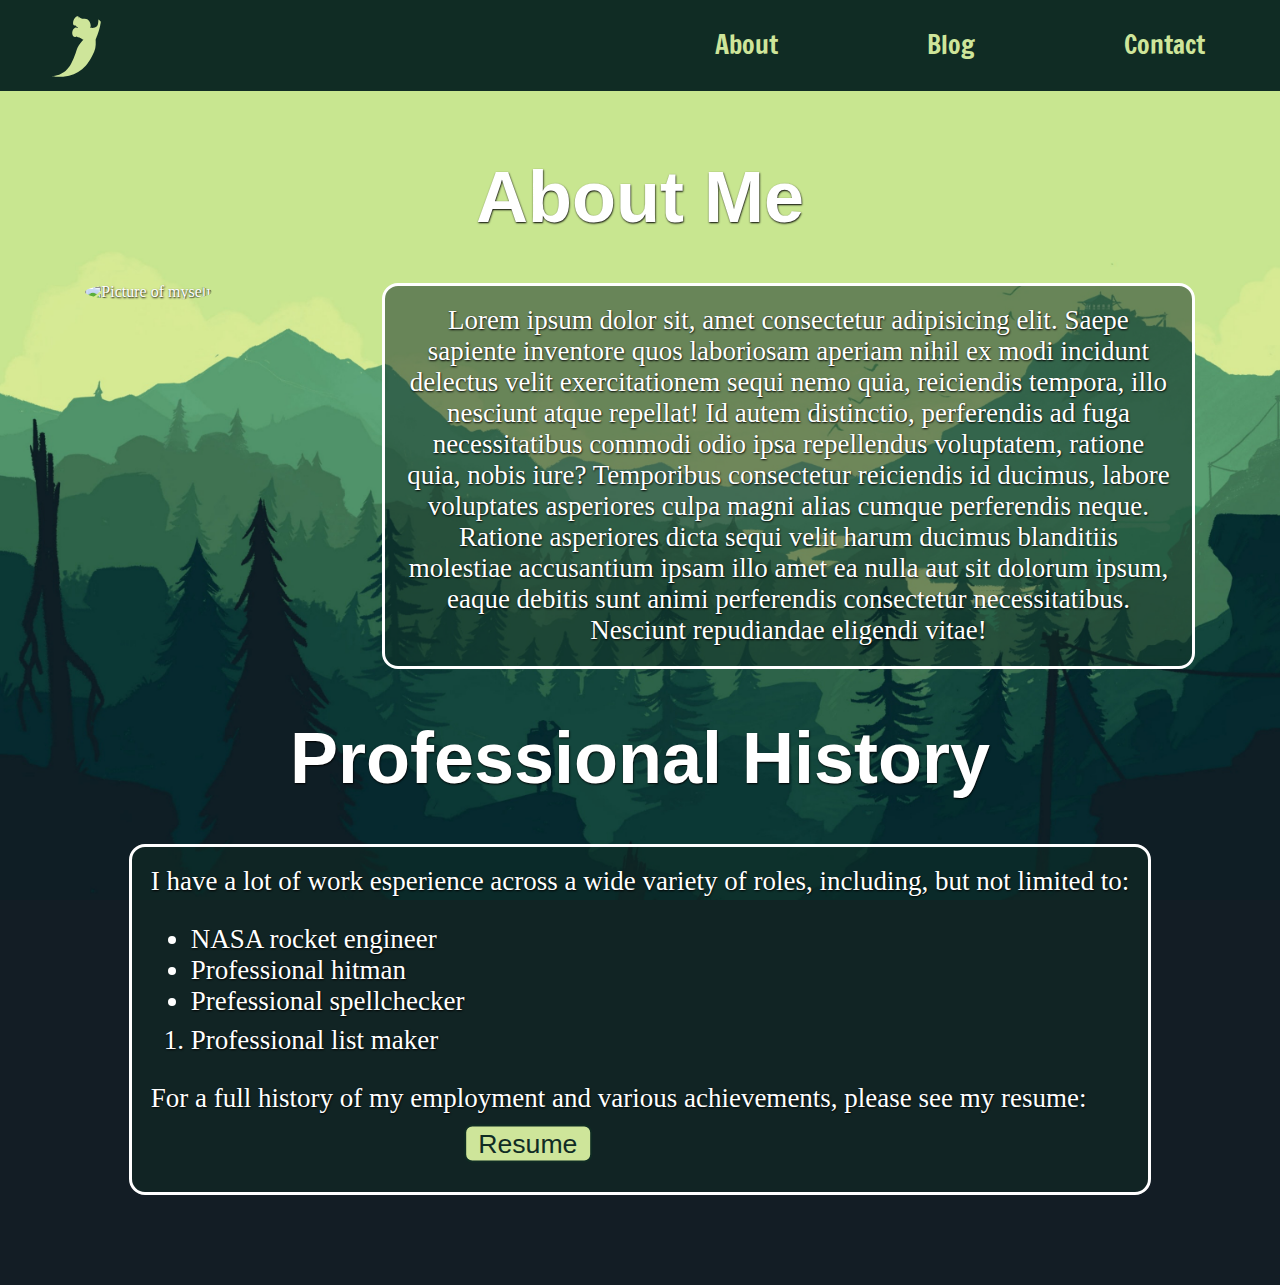
==== pages/about.html @ a551f92b "added about page, as well as a resume to link to in about page. updated readme" ====
<!DOCTYPE html>
<html lang="en">
<head>
    <meta charset="UTF-8">
    <meta http-equiv="X-UA-Compatible" content="IE=edge">
    <meta name="viewport" content="width=device-width, initial-scale=1.0">

    <link rel="preconnect" href="https://fonts.googleapis.com">
    <link rel="preconnect" href="https://fonts.gstatic.com" crossorigin>
    <link href="https://fonts.googleapis.com/css2?family=Francois+One&display=swap" rel="stylesheet">

    <link rel="stylesheet" href="../style/pages/about.css">
    <title>Jack Dixon</title>
</head>
<!-- Header -->
<header id="header" aria-label="Header">
    <!-- Logo SVG  -->
    <a href="../index.html" id="logo" aria-label="Home" tabindex="-1">
        <svg xmlns="http://www.w3.org/2000/svg"
        width="5.59722in" height="6.94444in"
        viewBox="0 0 403 500">
        <path id="Selection"
        d="M 196.00,80.00
        C 193.42,81.35 189.93,83.58 187.00,83.58
        178.19,83.56 175.18,73.06 175.01,66.00
        174.62,48.94 180.92,32.09 193.00,20.00
        198.37,14.63 203.84,9.40 212.00,10.11
        222.92,11.05 219.88,20.55 222.00,28.00
        222.00,28.00 223.00,15.00 223.00,15.00
        228.02,18.49 232.57,23.23 238.00,26.01
        248.42,31.32 256.87,29.87 268.00,30.00
        297.38,30.35 315.13,57.94 315.00,85.00
        314.96,92.89 312.88,98.75 310.00,106.00
        317.83,99.44 318.71,103.24 330.00,102.99
        335.28,102.87 342.96,101.14 348.00,99.48
        367.25,93.14 371.65,82.35 374.27,64.00
        375.93,52.35 376.00,47.59 376.00,36.00
        380.45,38.00 392.70,47.75 394.20,52.09
        395.62,55.18 394.45,60.70 394.20,64.00
        394.20,64.00 389.00,92.00 389.00,92.00
        383.81,116.27 375.63,139.80 366.95,163.00
        366.95,163.00 354.84,194.00 354.84,194.00
        353.50,198.58 354.99,205.65 354.84,211.00
        354.84,211.00 354.84,237.00 354.84,237.00
        354.58,272.85 335.11,312.87 317.00,343.00
        304.49,363.81 292.20,383.88 275.83,402.00
        239.13,442.64 196.03,469.12 143.00,482.37
        130.64,485.46 109.45,489.85 97.00,490.00
        97.00,490.00 36.00,490.00 36.00,490.00
        30.07,489.93 12.77,487.78 8.00,485.00
        13.47,483.45 14.86,484.32 20.00,483.83
        29.37,482.94 38.95,481.65 48.00,478.96
        69.42,472.61 98.13,458.16 115.00,443.70
        127.02,433.40 137.05,420.96 146.02,408.00
        146.02,408.00 157.69,390.00 157.69,390.00
        173.13,361.52 184.85,332.36 195.95,302.00
        205.25,276.54 206.02,266.00 221.58,241.00
        228.72,229.52 236.76,218.95 245.92,209.00
        250.88,203.60 252.22,200.64 259.00,197.00
        259.00,197.00 247.00,191.56 247.00,191.56
        247.00,191.56 226.00,179.44 226.00,179.44
        226.00,179.44 205.00,173.00 205.00,173.00
        205.00,173.00 210.00,164.00 210.00,164.00
        206.65,167.34 203.45,171.02 199.00,172.87
        183.63,179.26 173.50,169.56 169.90,155.00
        166.26,140.32 169.16,123.15 178.53,111.00
        188.46,98.12 199.41,93.63 213.00,104.00
        213.00,104.00 212.00,100.00 212.00,100.00
        212.00,100.00 215.00,99.00 215.00,99.00
        215.00,99.00 194.00,85.00 194.00,85.00
        194.00,85.00 196.00,80.00 196.00,80.00 Z
        M 214.00,104.00
        C 214.00,104.00 213.00,104.00 213.00,104.00
        213.00,104.00 214.00,105.00 214.00,105.00
        214.00,105.00 214.00,104.00 214.00,104.00 Z" />
    </svg>
    </a>
    <!-- This toggle is hidden. Controls the hamburger menu pop-in -->
    <input id="toggle" type="checkbox" name="hamburger-menu-toggle">
    
    <!-- Creates a clickable hamburger button -->
    <label for="toggle" class="hamburger">
        <div class="top-bun"></div>
        <div class="patty1">
            <div class="patty2"></div>
        </div>
        <div class="bottom-bun"></div>
    </label>

    <!-- In desktop mode, these are header links. In phone mode, this is a hamburger menu pop-in -->
    <div class="nav-menu" aria-label="Navigation Menu">
        <nav>
            <a href="./about.html">About</a>
            <a href="./blog.html">Blog</a>
            <a href="./contact.html">Contact</a>
        </nav>
    </div>
</header>

    <main>
        <h1 class="title">About Me</h1>
        <article>
            <aside class="picture">
                <img src="../images/mugshot.png" alt="Picture of myself">
            </aside>
            <section class="text">
                Lorem ipsum dolor sit, amet consectetur adipisicing elit. Saepe sapiente inventore quos laboriosam aperiam nihil ex modi incidunt delectus velit exercitationem sequi nemo quia, reiciendis tempora, illo nesciunt atque repellat!
                Id autem distinctio, perferendis ad fuga necessitatibus commodi odio ipsa repellendus voluptatem, ratione quia, nobis iure? Temporibus consectetur reiciendis id ducimus, labore voluptates asperiores culpa magni alias cumque perferendis neque.
                Ratione asperiores dicta sequi velit harum ducimus blanditiis molestiae accusantium ipsam illo amet ea nulla aut sit dolorum ipsum, eaque debitis sunt animi perferendis consectetur necessitatibus. Nesciunt repudiandae eligendi vitae!
            </section>
        </article>
        
        <h1 class="title">Professional History</h1>
        <article>
            <section class="text" id="no-picture">
                I have a lot of work esperience across a wide variety of roles, including, but not limited to:
                <ul>
                    <li>NASA rocket engineer</li>
                    <li>Professional hitman</li>
                    <li>Prefessional spellchecker</li>
                </ul>
                    <ol>
                        <li>Professional list maker</li>
                    </ol>
                For a full history of my employment and various achievements, please see my resume:
                <br>
                <a href="../resume.pdf" target="_blank">
                    <button id="resume" alt="Resume">Resume</button>
                </a>
            </section>
        </article>
    </main>
</body>
</html>
---- style/pages/about.css ----
header {
  font-size: 1.6em;
  padding: 1%;
  top: 0;
  text-align: left;
  position: fixed;
  width: 100vw;
  background-color: #102c24;
  color: #cee59a;
  text-decoration: none;
  display: flex;
  justify-content: space-between;
  min-height: 40px;
  z-index: 1;
}
header #logo {
  min-height: 30px;
  min-width: 30px;
  height: 7vh;
  width: 7vh;
  margin-left: 3vw;
  margin-top: 0.2%;
}
header #logo svg {
  height: inherit;
  min-height: 40px;
  width: auto;
  fill: #cee59a;
}
header #logo svg:hover {
  fill: #e2c7f7;
}
header nav {
  width: 50vw;
  display: flex;
  flex-wrap: wrap;
  justify-content: space-around;
}
header a {
  text-decoration: none;
  color: #cee59a;
}
header a:hover {
  color: #e2c7f7;
  transform: scale(1.1);
}
header .nav-menu {
  padding: 1% 1% 0%;
  width: 50%;
  display: flex;
  justify-content: space-around;
  font-family: "Francois One", sans-serif;
}

@media screen and (max-width: 900px) {
  header {
    font-size: 1.6em;
    padding: 1%;
    top: 0;
    text-align: left;
    position: fixed;
    width: 100vw;
    background-color: #102c24;
    color: #cee59a;
    text-decoration: none;
    display: flex;
    justify-content: space-between;
    min-height: 40px;
    z-index: 1;
    background-color: #102c24;
    height: 8vh;
  }
  header #logo {
    min-height: 30px;
    min-width: 30px;
    height: 7vh;
    width: 7vh;
    margin-left: 3vw;
    margin-top: 0.2%;
  }
  header #logo svg {
    height: inherit;
    min-height: 40px;
    width: auto;
    fill: #cee59a;
  }
  header #logo svg:hover {
    fill: #e2c7f7;
  }
  header nav {
    width: 50vw;
    display: flex;
    flex-wrap: wrap;
    justify-content: space-around;
  }
  header a {
    text-decoration: none;
    color: #cee59a;
  }
  header a:hover {
    color: #e2c7f7;
    transform: scale(1.1);
  }
  header .nav-menu {
    padding: 1% 1% 0%;
    width: 50%;
    display: flex;
    justify-content: space-around;
    font-family: "Francois One", sans-serif;
  }
  header .hamburger {
    border-radius: 10%;
    position: fixed;
    top: 2vh;
    right: 8vw;
    z-index: 5;
  }
  header .hamburger:hover div {
    background-color: #e2c7f7;
  }
  header .hamburger div {
    border-radius: 0.5vh;
    width: min(12vh, max(10vw, 50px));
    height: 1vh;
    min-height: 8px;
    margin-top: 8%;
    background-color: #cee59a;
    transition: all 0.2s ease-in-out;
  }
  header .nav-menu {
    position: fixed;
    border-radius: 20%;
    width: 100%;
    height: 125%;
    background-color: #102c24;
    top: -100%;
    right: -50%;
    transition: all 0.4s ease-in-out;
    transform: scale(0);
    text-align: left;
  }
  header .nav-menu nav {
    margin-top: 20vh;
    width: 50%;
    height: 50%;
    margin-left: -20%;
    display: flex;
    flex-direction: column;
    font-size: 28vh;
  }
  header .nav-menu nav a {
    margin-top: 6vh;
    font-size: max(5vh, 2rem);
  }
  #toggle:checked + .hamburger + .nav-menu {
    top: -15%;
    right: -30%;
    transform: scale(1);
  }
  #toggle:checked + .hamburger .top-bun {
    opacity: 0;
  }
  #toggle:checked + .hamburger .patty1 {
    transform: rotate(45deg);
  }
  #toggle:checked + .hamburger .patty2 {
    transform: rotate(-90deg);
  }
  #toggle:checked + .hamburger .bottom-bun {
    opacity: 0;
  }
}
#toggle {
  visibility: hidden;
}

html {
  scroll-behavior: smooth;
}

body {
  position: absolute;
  margin: 0;
  min-height: 100vh;
  min-width: 100vw;
  background-color: #131d25;
  color: #FFFFFF;
  text-align: center;
  background-image: url(../../images/bg_image.jpg);
  background-size: cover;
  background-attachment: fixed;
  scrollbar-color: #FFFFFF rgba(16, 44, 36, 0.5215686275);
}

main {
  margin: max(12vh, 44px) 0vw max(10vh, 40px) 0vw;
  text-shadow: 0.5px 0.7px 2px #000000;
  display: flex;
  flex-direction: column;
  align-items: center;
}

.title {
  font-size: max(2rem, 8vh);
  margin-bottom: 5vh;
  font-family: Arial, Helvetica, sans-serif;
  text-shadow: 0.5px 0.7px 2px #000000;
}

article {
  width: 100vw;
  display: flex;
  flex-direction: row;
  justify-content: space-around;
  align-content: center;
}
article .text {
  width: 60vw;
  font-size: max(1em, 3vh);
  border-radius: 16px/16px;
  border: solid white 3px;
  padding: 1.5%;
  background-color: rgba(16, 44, 36, 0.5215686275);
}
article .picture {
  overflow: hidden;
}
article .picture img {
  max-height: max(40vh, 100px);
  border-radius: 50%;
}

#no-picture {
  width: auto;
  text-align: left;
}
#no-picture ul {
  margin-bottom: 0.3em;
}
#no-picture ol {
  margin-top: 0;
}
#no-picture button {
  background-color: #cee59a;
  border: 1px solid #102c24;
  border-radius: 4px;
  color: #102c24;
  scale: 2;
  margin-top: 1.5em;
  margin-bottom: 1.5em;
  margin-left: 27vw;
  transition: all 0.1s ease-in-out;
}
#no-picture button:hover {
  background-color: #e2c7f7;
  border-color: #cee59a;
  font-weight: 600;
}
#no-picture button:focus {
  border-color: #FFFFFF;
}

@media screen and (max-width: 900px) {
  main .title {
    font-size: 3em;
  }
  main article {
    flex-direction: column;
    align-items: center;
    width: 100vw;
  }
  main article .picture {
    margin-bottom: 5vh;
  }
  main article .text {
    width: 80vw;
  }
  main #no-picture {
    width: 80vw;
    text-align: center;
  }
  main #no-picture button {
    margin-left: auto;
  }
}/*# sourceMappingURL=about.css.map */
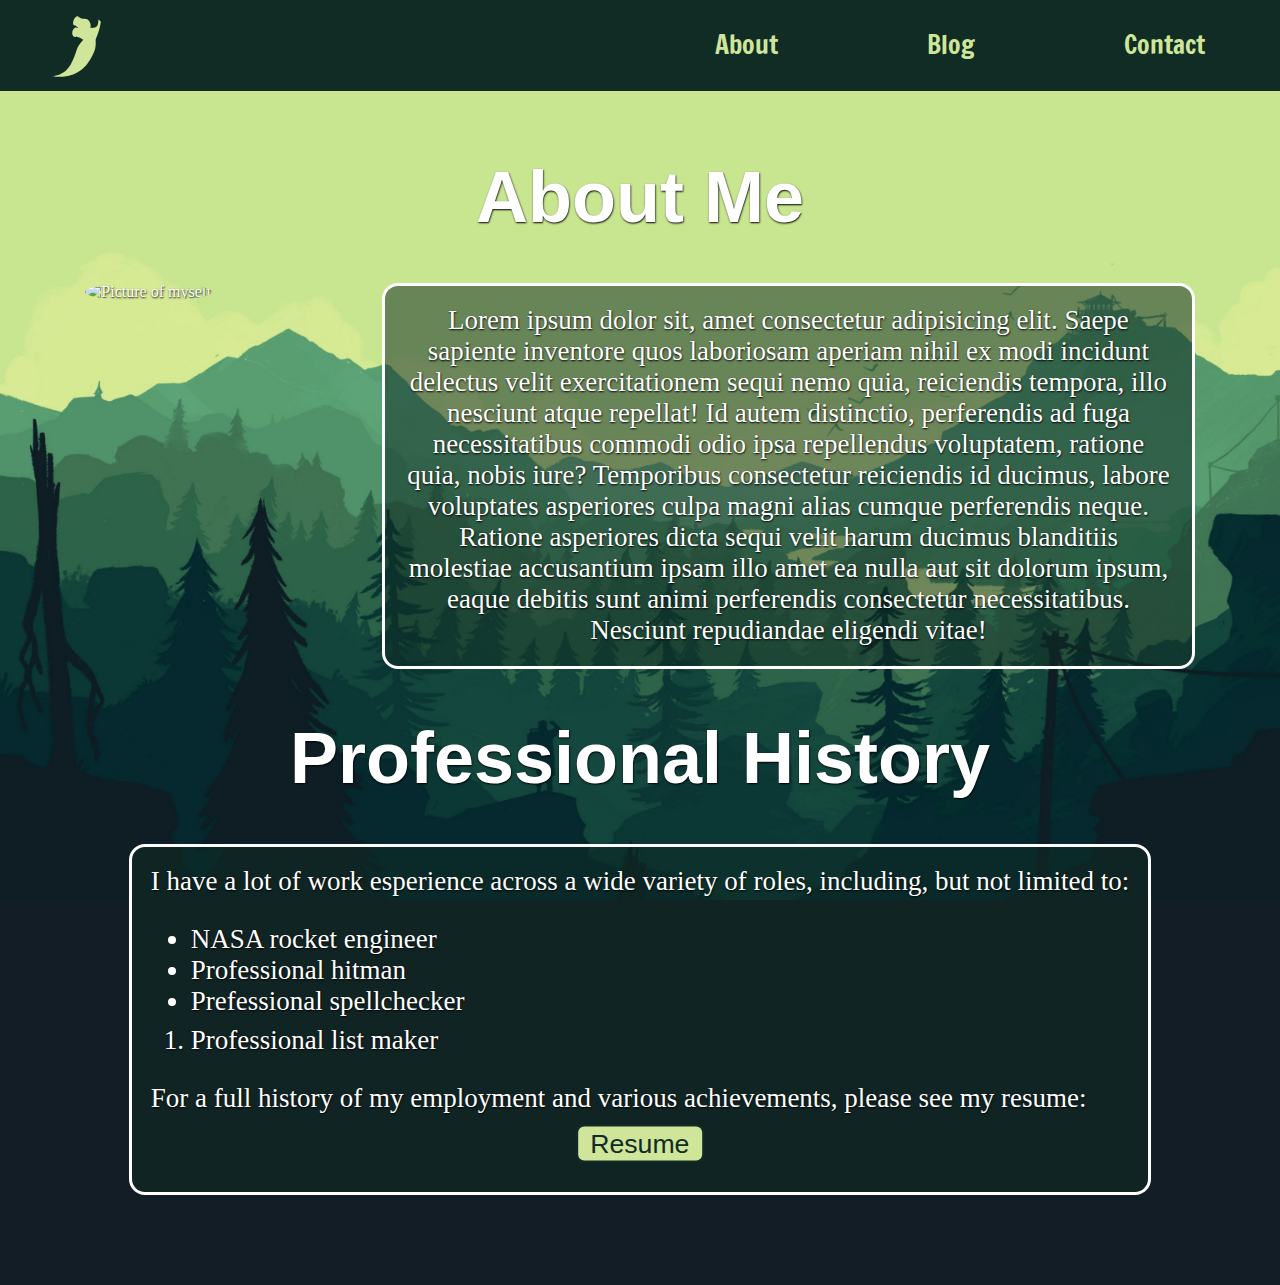
==== commit c469028c: "hid text on blog posts until focused, fixed resume link, added button colour chnage on click" ====
--- a/pages/about.html
+++ b/pages/about.html
@@ -124,9 +124,11 @@
                     </ol>
                 For a full history of my employment and various achievements, please see my resume:
                 <br>
-                <a href="../resume.pdf" target="_blank">
-                    <button id="resume" alt="Resume">Resume</button>
-                </a>
+                <div class="button-holder">
+                    <a href="../files/resume.pdf" target="_blank">
+                        <button id="resume" alt="Resume">Resume</button>
+                    </a>
+                </div>
             </section>
         </article>
     </main>
--- a/style/pages/about.css
+++ b/style/pages/about.css
@@ -240,6 +240,10 @@
 #no-picture ol {
   margin-top: 0;
 }
+#no-picture .button-holder {
+  width: 100%;
+  text-align: center;
+}
 #no-picture button {
   background-color: #cee59a;
   border: 1px solid #102c24;
@@ -248,7 +252,6 @@
   scale: 2;
   margin-top: 1.5em;
   margin-bottom: 1.5em;
-  margin-left: 27vw;
   transition: all 0.1s ease-in-out;
 }
 #no-picture button:hover {
@@ -256,8 +259,9 @@
   border-color: #cee59a;
   font-weight: 600;
 }
-#no-picture button:focus {
-  border-color: #FFFFFF;
+#no-picture button:active {
+  background-color: #102c24;
+  color: #cee59a;
 }
 
 @media screen and (max-width: 900px) {
@@ -279,7 +283,4 @@
     width: 80vw;
     text-align: center;
   }
-  main #no-picture button {
-    margin-left: auto;
-  }
 }/*# sourceMappingURL=about.css.map */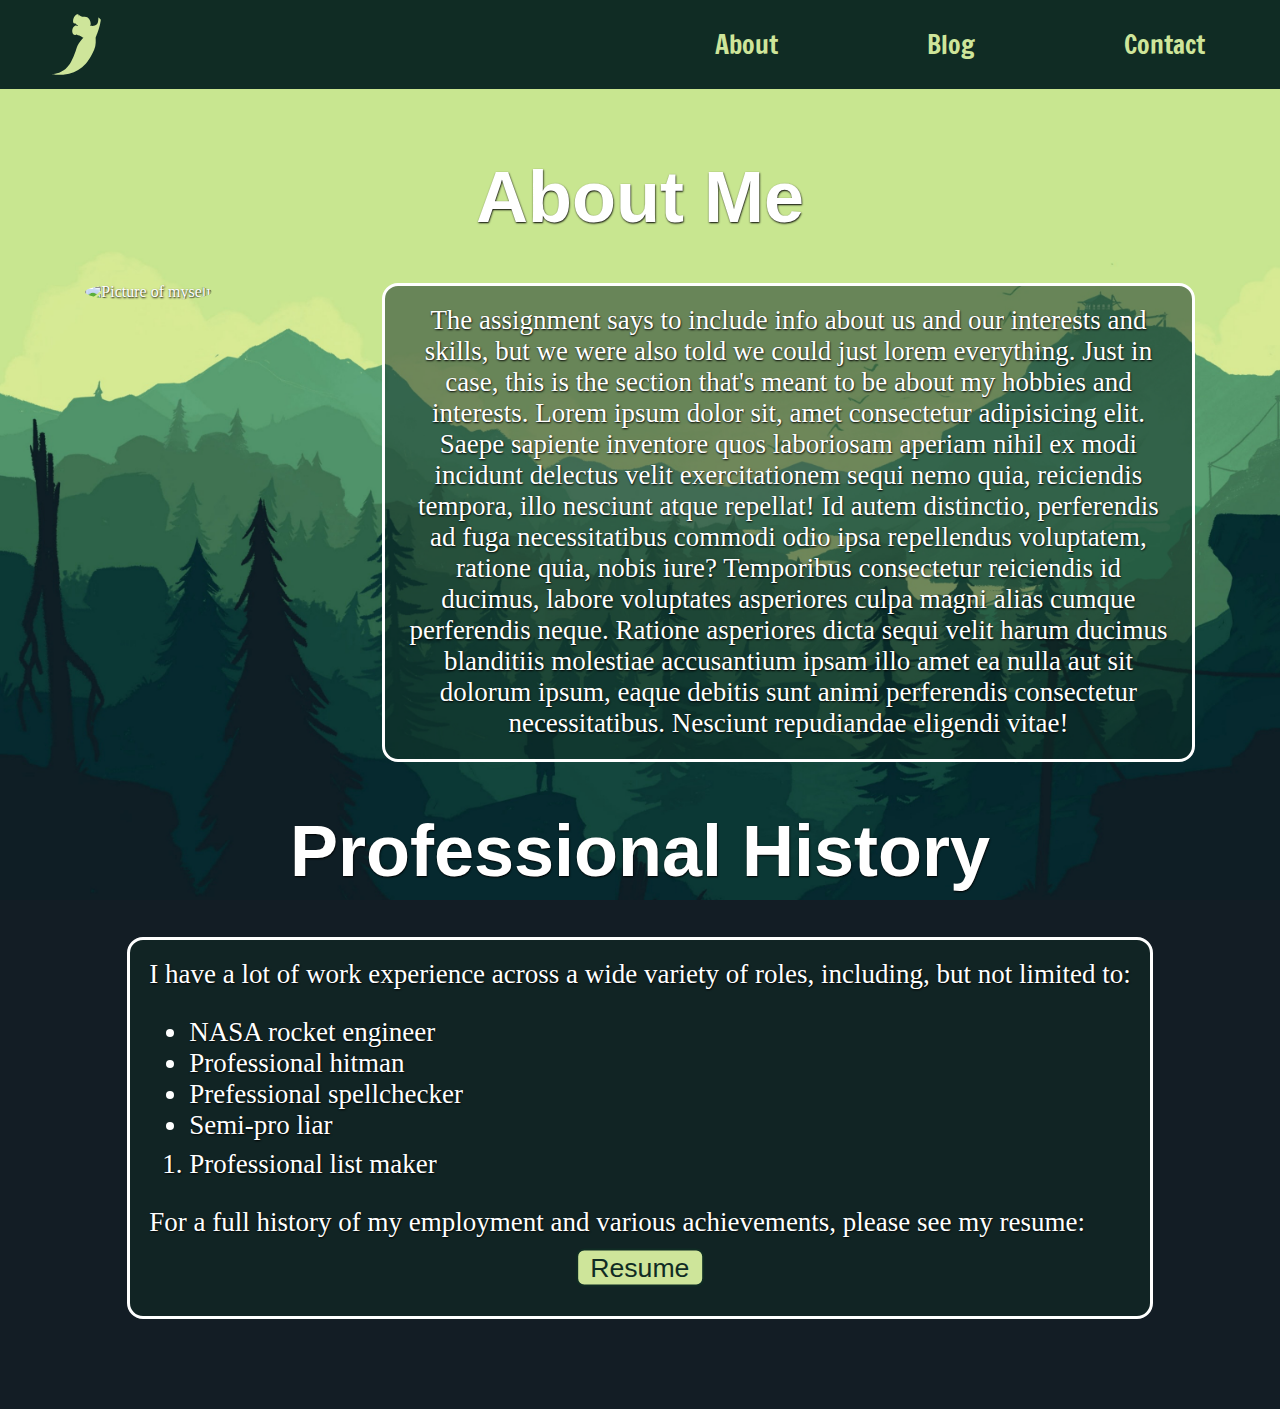
==== commit 8e1d3a59: "Added stuff in contact page, still need to work on it. added tabindex for links." ====
--- a/pages/about.html
+++ b/pages/about.html
@@ -15,65 +15,68 @@
 <!-- Header -->
 <header id="header" aria-label="Header">
     <!-- Logo SVG  -->
-    <a href="../index.html" id="logo" aria-label="Home" tabindex="-1">
-        <svg xmlns="http://www.w3.org/2000/svg"
-        width="5.59722in" height="6.94444in"
-        viewBox="0 0 403 500">
-        <path id="Selection"
-        d="M 196.00,80.00
-        C 193.42,81.35 189.93,83.58 187.00,83.58
-        178.19,83.56 175.18,73.06 175.01,66.00
-        174.62,48.94 180.92,32.09 193.00,20.00
-        198.37,14.63 203.84,9.40 212.00,10.11
-        222.92,11.05 219.88,20.55 222.00,28.00
-        222.00,28.00 223.00,15.00 223.00,15.00
-        228.02,18.49 232.57,23.23 238.00,26.01
-        248.42,31.32 256.87,29.87 268.00,30.00
-        297.38,30.35 315.13,57.94 315.00,85.00
-        314.96,92.89 312.88,98.75 310.00,106.00
-        317.83,99.44 318.71,103.24 330.00,102.99
-        335.28,102.87 342.96,101.14 348.00,99.48
-        367.25,93.14 371.65,82.35 374.27,64.00
-        375.93,52.35 376.00,47.59 376.00,36.00
-        380.45,38.00 392.70,47.75 394.20,52.09
-        395.62,55.18 394.45,60.70 394.20,64.00
-        394.20,64.00 389.00,92.00 389.00,92.00
-        383.81,116.27 375.63,139.80 366.95,163.00
-        366.95,163.00 354.84,194.00 354.84,194.00
-        353.50,198.58 354.99,205.65 354.84,211.00
-        354.84,211.00 354.84,237.00 354.84,237.00
-        354.58,272.85 335.11,312.87 317.00,343.00
-        304.49,363.81 292.20,383.88 275.83,402.00
-        239.13,442.64 196.03,469.12 143.00,482.37
-        130.64,485.46 109.45,489.85 97.00,490.00
-        97.00,490.00 36.00,490.00 36.00,490.00
-        30.07,489.93 12.77,487.78 8.00,485.00
-        13.47,483.45 14.86,484.32 20.00,483.83
-        29.37,482.94 38.95,481.65 48.00,478.96
-        69.42,472.61 98.13,458.16 115.00,443.70
-        127.02,433.40 137.05,420.96 146.02,408.00
-        146.02,408.00 157.69,390.00 157.69,390.00
-        173.13,361.52 184.85,332.36 195.95,302.00
-        205.25,276.54 206.02,266.00 221.58,241.00
-        228.72,229.52 236.76,218.95 245.92,209.00
-        250.88,203.60 252.22,200.64 259.00,197.00
-        259.00,197.00 247.00,191.56 247.00,191.56
-        247.00,191.56 226.00,179.44 226.00,179.44
-        226.00,179.44 205.00,173.00 205.00,173.00
-        205.00,173.00 210.00,164.00 210.00,164.00
-        206.65,167.34 203.45,171.02 199.00,172.87
-        183.63,179.26 173.50,169.56 169.90,155.00
-        166.26,140.32 169.16,123.15 178.53,111.00
-        188.46,98.12 199.41,93.63 213.00,104.00
-        213.00,104.00 212.00,100.00 212.00,100.00
-        212.00,100.00 215.00,99.00 215.00,99.00
-        215.00,99.00 194.00,85.00 194.00,85.00
-        194.00,85.00 196.00,80.00 196.00,80.00 Z
-        M 214.00,104.00
-        C 214.00,104.00 213.00,104.00 213.00,104.00
-        213.00,104.00 214.00,105.00 214.00,105.00
-        214.00,105.00 214.00,104.00 214.00,104.00 Z" />
-    </svg>
+    <a href="../index.html" aria-label="Home">
+        <div id="logo" tabindex="0">
+
+            <svg xmlns="http://www.w3.org/2000/svg"
+            width="5.59722in" height="6.94444in"
+            viewBox="0 0 403 500">
+            <path id="Selection"
+            d="M 196.00,80.00
+            C 193.42,81.35 189.93,83.58 187.00,83.58
+            178.19,83.56 175.18,73.06 175.01,66.00
+            174.62,48.94 180.92,32.09 193.00,20.00
+            198.37,14.63 203.84,9.40 212.00,10.11
+            222.92,11.05 219.88,20.55 222.00,28.00
+            222.00,28.00 223.00,15.00 223.00,15.00
+            228.02,18.49 232.57,23.23 238.00,26.01
+            248.42,31.32 256.87,29.87 268.00,30.00
+            297.38,30.35 315.13,57.94 315.00,85.00
+            314.96,92.89 312.88,98.75 310.00,106.00
+            317.83,99.44 318.71,103.24 330.00,102.99
+            335.28,102.87 342.96,101.14 348.00,99.48
+            367.25,93.14 371.65,82.35 374.27,64.00
+            375.93,52.35 376.00,47.59 376.00,36.00
+            380.45,38.00 392.70,47.75 394.20,52.09
+            395.62,55.18 394.45,60.70 394.20,64.00
+            394.20,64.00 389.00,92.00 389.00,92.00
+            383.81,116.27 375.63,139.80 366.95,163.00
+            366.95,163.00 354.84,194.00 354.84,194.00
+            353.50,198.58 354.99,205.65 354.84,211.00
+            354.84,211.00 354.84,237.00 354.84,237.00
+            354.58,272.85 335.11,312.87 317.00,343.00
+            304.49,363.81 292.20,383.88 275.83,402.00
+            239.13,442.64 196.03,469.12 143.00,482.37
+            130.64,485.46 109.45,489.85 97.00,490.00
+            97.00,490.00 36.00,490.00 36.00,490.00
+            30.07,489.93 12.77,487.78 8.00,485.00
+            13.47,483.45 14.86,484.32 20.00,483.83
+            29.37,482.94 38.95,481.65 48.00,478.96
+            69.42,472.61 98.13,458.16 115.00,443.70
+            127.02,433.40 137.05,420.96 146.02,408.00
+            146.02,408.00 157.69,390.00 157.69,390.00
+            173.13,361.52 184.85,332.36 195.95,302.00
+            205.25,276.54 206.02,266.00 221.58,241.00
+            228.72,229.52 236.76,218.95 245.92,209.00
+            250.88,203.60 252.22,200.64 259.00,197.00
+            259.00,197.00 247.00,191.56 247.00,191.56
+            247.00,191.56 226.00,179.44 226.00,179.44
+            226.00,179.44 205.00,173.00 205.00,173.00
+            205.00,173.00 210.00,164.00 210.00,164.00
+            206.65,167.34 203.45,171.02 199.00,172.87
+            183.63,179.26 173.50,169.56 169.90,155.00
+            166.26,140.32 169.16,123.15 178.53,111.00
+            188.46,98.12 199.41,93.63 213.00,104.00
+            213.00,104.00 212.00,100.00 212.00,100.00
+            212.00,100.00 215.00,99.00 215.00,99.00
+            215.00,99.00 194.00,85.00 194.00,85.00
+            194.00,85.00 196.00,80.00 196.00,80.00 Z
+            M 214.00,104.00
+            C 214.00,104.00 213.00,104.00 213.00,104.00
+            213.00,104.00 214.00,105.00 214.00,105.00
+            214.00,105.00 214.00,104.00 214.00,104.00 Z" />
+        </svg>
+    </div>
     </a>
     <!-- This toggle is hidden. Controls the hamburger menu pop-in -->
     <input id="toggle" type="checkbox" name="hamburger-menu-toggle">
@@ -90,12 +93,25 @@
     <!-- In desktop mode, these are header links. In phone mode, this is a hamburger menu pop-in -->
     <div class="nav-menu" aria-label="Navigation Menu">
         <nav>
-            <a href="./about.html">About</a>
-            <a href="./blog.html">Blog</a>
-            <a href="./contact.html">Contact</a>
+            <a href="./about.html">
+                <div tabindex="0">
+                    About
+                </div>
+            </a>
+            <a href="./blog.html">
+                <div tabindex="0">
+                    Blog
+                </div>
+            </a>
+            <a href="./contact.html">
+                <div tabindex="0">
+                    Contact
+                </div>
+            </a>
         </nav>
     </div>
 </header>
+
 
     <main>
         <h1 class="title">About Me</h1>
@@ -104,6 +120,7 @@
                 <img src="../images/mugshot.png" alt="Picture of myself">
             </aside>
             <section class="text">
+                The assignment says to include info about us and our interests and skills, but we were also told we could just lorem everything. Just in case, this is the section that's meant to be about my hobbies and interests.
                 Lorem ipsum dolor sit, amet consectetur adipisicing elit. Saepe sapiente inventore quos laboriosam aperiam nihil ex modi incidunt delectus velit exercitationem sequi nemo quia, reiciendis tempora, illo nesciunt atque repellat!
                 Id autem distinctio, perferendis ad fuga necessitatibus commodi odio ipsa repellendus voluptatem, ratione quia, nobis iure? Temporibus consectetur reiciendis id ducimus, labore voluptates asperiores culpa magni alias cumque perferendis neque.
                 Ratione asperiores dicta sequi velit harum ducimus blanditiis molestiae accusantium ipsam illo amet ea nulla aut sit dolorum ipsum, eaque debitis sunt animi perferendis consectetur necessitatibus. Nesciunt repudiandae eligendi vitae!
@@ -113,11 +130,12 @@
         <h1 class="title">Professional History</h1>
         <article>
             <section class="text" id="no-picture">
-                I have a lot of work esperience across a wide variety of roles, including, but not limited to:
+                I have a lot of work experience across a wide variety of roles, including, but not limited to:
                 <ul>
                     <li>NASA rocket engineer</li>
                     <li>Professional hitman</li>
                     <li>Prefessional spellchecker</li>
+                    <li>Semi-pro liar</li>
                 </ul>
                     <ol>
                         <li>Professional list maker</li>
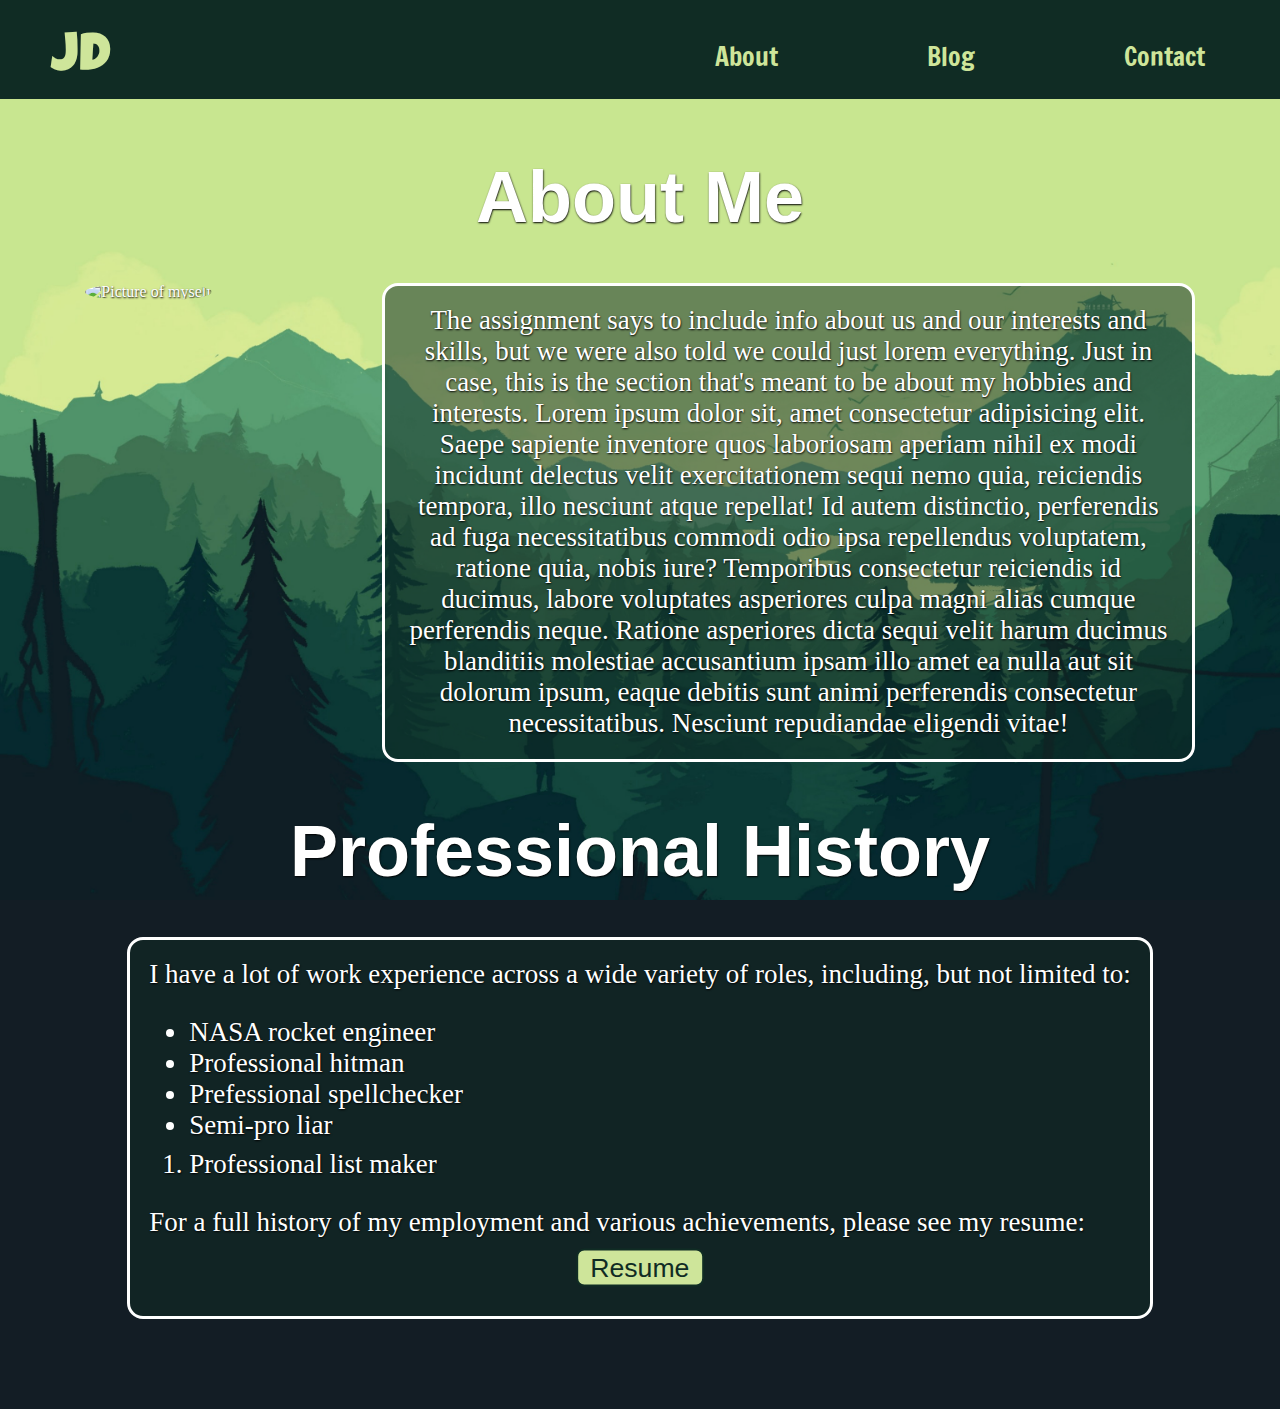
==== commit c5c64441: "I forgot to commit last night and now I don't remember what I changed since last commit" ====
--- a/pages/about.html
+++ b/pages/about.html
@@ -8,80 +8,24 @@
     <link rel="preconnect" href="https://fonts.googleapis.com">
     <link rel="preconnect" href="https://fonts.gstatic.com" crossorigin>
     <link href="https://fonts.googleapis.com/css2?family=Francois+One&display=swap" rel="stylesheet">
+    <link href="https://fonts.googleapis.com/css2?family=Luckiest+Guy&display=swap" rel="stylesheet">
 
     <link rel="stylesheet" href="../style/pages/about.css">
     <title>Jack Dixon</title>
 </head>
+<body>
 <!-- Header -->
 <header id="header" aria-label="Header">
     <!-- Logo SVG  -->
     <a href="../index.html" aria-label="Home">
         <div id="logo" tabindex="0">
-
-            <svg xmlns="http://www.w3.org/2000/svg"
-            width="5.59722in" height="6.94444in"
-            viewBox="0 0 403 500">
-            <path id="Selection"
-            d="M 196.00,80.00
-            C 193.42,81.35 189.93,83.58 187.00,83.58
-            178.19,83.56 175.18,73.06 175.01,66.00
-            174.62,48.94 180.92,32.09 193.00,20.00
-            198.37,14.63 203.84,9.40 212.00,10.11
-            222.92,11.05 219.88,20.55 222.00,28.00
-            222.00,28.00 223.00,15.00 223.00,15.00
-            228.02,18.49 232.57,23.23 238.00,26.01
-            248.42,31.32 256.87,29.87 268.00,30.00
-            297.38,30.35 315.13,57.94 315.00,85.00
-            314.96,92.89 312.88,98.75 310.00,106.00
-            317.83,99.44 318.71,103.24 330.00,102.99
-            335.28,102.87 342.96,101.14 348.00,99.48
-            367.25,93.14 371.65,82.35 374.27,64.00
-            375.93,52.35 376.00,47.59 376.00,36.00
-            380.45,38.00 392.70,47.75 394.20,52.09
-            395.62,55.18 394.45,60.70 394.20,64.00
-            394.20,64.00 389.00,92.00 389.00,92.00
-            383.81,116.27 375.63,139.80 366.95,163.00
-            366.95,163.00 354.84,194.00 354.84,194.00
-            353.50,198.58 354.99,205.65 354.84,211.00
-            354.84,211.00 354.84,237.00 354.84,237.00
-            354.58,272.85 335.11,312.87 317.00,343.00
-            304.49,363.81 292.20,383.88 275.83,402.00
-            239.13,442.64 196.03,469.12 143.00,482.37
-            130.64,485.46 109.45,489.85 97.00,490.00
-            97.00,490.00 36.00,490.00 36.00,490.00
-            30.07,489.93 12.77,487.78 8.00,485.00
-            13.47,483.45 14.86,484.32 20.00,483.83
-            29.37,482.94 38.95,481.65 48.00,478.96
-            69.42,472.61 98.13,458.16 115.00,443.70
-            127.02,433.40 137.05,420.96 146.02,408.00
-            146.02,408.00 157.69,390.00 157.69,390.00
-            173.13,361.52 184.85,332.36 195.95,302.00
-            205.25,276.54 206.02,266.00 221.58,241.00
-            228.72,229.52 236.76,218.95 245.92,209.00
-            250.88,203.60 252.22,200.64 259.00,197.00
-            259.00,197.00 247.00,191.56 247.00,191.56
-            247.00,191.56 226.00,179.44 226.00,179.44
-            226.00,179.44 205.00,173.00 205.00,173.00
-            205.00,173.00 210.00,164.00 210.00,164.00
-            206.65,167.34 203.45,171.02 199.00,172.87
-            183.63,179.26 173.50,169.56 169.90,155.00
-            166.26,140.32 169.16,123.15 178.53,111.00
-            188.46,98.12 199.41,93.63 213.00,104.00
-            213.00,104.00 212.00,100.00 212.00,100.00
-            212.00,100.00 215.00,99.00 215.00,99.00
-            215.00,99.00 194.00,85.00 194.00,85.00
-            194.00,85.00 196.00,80.00 196.00,80.00 Z
-            M 214.00,104.00
-            C 214.00,104.00 213.00,104.00 213.00,104.00
-            213.00,104.00 214.00,105.00 214.00,105.00
-            214.00,105.00 214.00,104.00 214.00,104.00 Z" />
-        </svg>
-    </div>
+            JD    
+        </div>
     </a>
     <!-- This toggle is hidden. Controls the hamburger menu pop-in -->
     <input id="toggle" type="checkbox" name="hamburger-menu-toggle">
     
-    <!-- Creates a clickable hamburger button -->
+    <!-- Creates a clickable hamburger button. The two patties overlay one another, used to become a cross when menu is opened. -->
     <label for="toggle" class="hamburger">
         <div class="top-bun"></div>
         <div class="patty1">
@@ -94,6 +38,7 @@
     <div class="nav-menu" aria-label="Navigation Menu">
         <nav>
             <a href="./about.html">
+                <!-- Each link is wrapped around a div in order to enable tab-targeting -->
                 <div tabindex="0">
                     About
                 </div>
@@ -113,13 +58,14 @@
 </header>
 
 
+
     <main>
         <h1 class="title">About Me</h1>
-        <article>
-            <aside class="picture">
+        <article aria-label="Personal Info">
+            <aside class="picture" aria-label="Image">
                 <img src="../images/mugshot.png" alt="Picture of myself">
             </aside>
-            <section class="text">
+            <section class="text" aria-label="Personal Info">
                 The assignment says to include info about us and our interests and skills, but we were also told we could just lorem everything. Just in case, this is the section that's meant to be about my hobbies and interests.
                 Lorem ipsum dolor sit, amet consectetur adipisicing elit. Saepe sapiente inventore quos laboriosam aperiam nihil ex modi incidunt delectus velit exercitationem sequi nemo quia, reiciendis tempora, illo nesciunt atque repellat!
                 Id autem distinctio, perferendis ad fuga necessitatibus commodi odio ipsa repellendus voluptatem, ratione quia, nobis iure? Temporibus consectetur reiciendis id ducimus, labore voluptates asperiores culpa magni alias cumque perferendis neque.
@@ -128,8 +74,8 @@
         </article>
         
         <h1 class="title">Professional History</h1>
-        <article>
-            <section class="text" id="no-picture">
+        <article aria-label="Work Experience">
+            <section class="text" id="no-picture" aria-label="Work Experience">
                 I have a lot of work experience across a wide variety of roles, including, but not limited to:
                 <ul>
                     <li>NASA rocket engineer</li>
--- a/style/pages/about.css
+++ b/style/pages/about.css
@@ -14,21 +14,14 @@
   z-index: 1;
 }
 header #logo {
-  min-height: 30px;
-  min-width: 30px;
-  height: 7vh;
-  width: 7vh;
   margin-left: 3vw;
-  margin-top: 0.2%;
-}
-header #logo svg {
-  height: inherit;
-  min-height: 40px;
-  width: auto;
-  fill: #cee59a;
-}
-header #logo svg:hover {
-  fill: #e2c7f7;
+  padding-top: 20%;
+  font-family: "Luckiest Guy", cursive;
+  color: #cee59a;
+  font-size: max(6vh, 30px);
+}
+header #logo:hover {
+  color: #e2c7f7;
 }
 header nav {
   width: 50vw;
@@ -49,6 +42,7 @@
   width: 50%;
   display: flex;
   justify-content: space-around;
+  align-items: center;
   font-family: "Francois One", sans-serif;
 }
 
@@ -71,21 +65,14 @@
     height: 8vh;
   }
   header #logo {
-    min-height: 30px;
-    min-width: 30px;
-    height: 7vh;
-    width: 7vh;
     margin-left: 3vw;
-    margin-top: 0.2%;
-  }
-  header #logo svg {
-    height: inherit;
-    min-height: 40px;
-    width: auto;
-    fill: #cee59a;
-  }
-  header #logo svg:hover {
-    fill: #e2c7f7;
+    padding-top: 20%;
+    font-family: "Luckiest Guy", cursive;
+    color: #cee59a;
+    font-size: max(6vh, 30px);
+  }
+  header #logo:hover {
+    color: #e2c7f7;
   }
   header nav {
     width: 50vw;
@@ -106,6 +93,7 @@
     width: 50%;
     display: flex;
     justify-content: space-around;
+    align-items: center;
     font-family: "Francois One", sans-serif;
   }
   header .hamburger {
@@ -140,7 +128,7 @@
     text-align: left;
   }
   header .nav-menu nav {
-    margin-top: 20vh;
+    margin-top: -20vh;
     width: 50%;
     height: 50%;
     margin-left: -20%;
@@ -170,6 +158,11 @@
     opacity: 0;
   }
 }
+#logo {
+  font-family: "Luckiest Guy", cursive;
+  color: #cee59a;
+}
+
 #toggle {
   visibility: hidden;
 }
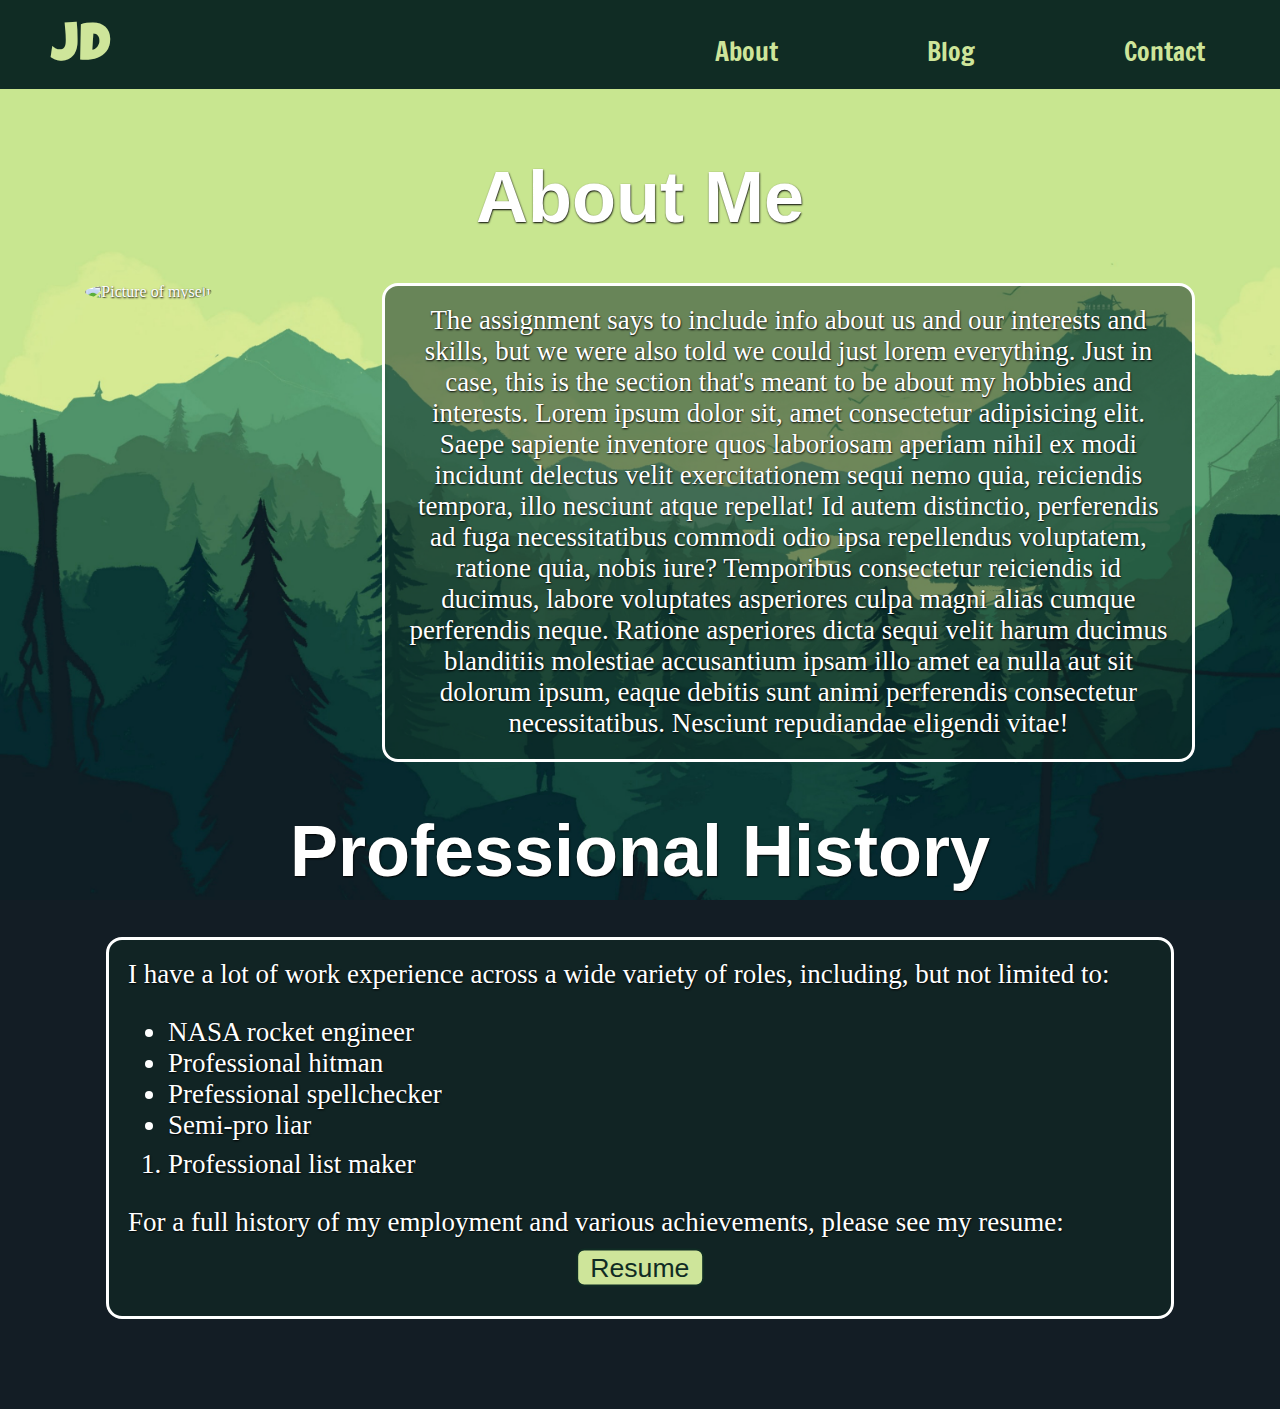
==== commit 74654d50: "resolved tab-targeting issue on non-firefox browsers" ====
--- a/pages/about.html
+++ b/pages/about.html
@@ -15,49 +15,32 @@
 </head>
 <body>
 <!-- Header -->
-<header id="header" aria-label="Header">
-    <!-- Logo SVG  -->
-    <a href="../index.html" aria-label="Home">
-        <div id="logo" tabindex="0">
+    <header id="header" aria-label="Header">
+        <!-- Logo  -->
+        <a href="../index.html" aria-label="Home" id="logo">
             JD    
+        </a>
+        <!-- This toggle is hidden. Controls the hamburger menu pop-in -->
+        <input id="toggle" type="checkbox" name="hamburger-menu-toggle">
+        
+        <!-- Creates a clickable hamburger button. The two patties overlay one another, used to become a cross when menu is opened. -->
+        <label for="toggle" class="hamburger" tabindex="0">
+            <div class="top-bun"></div>
+            <div class="patty1">
+                <div class="patty2"></div>
+            </div>
+            <div class="bottom-bun"></div>  
+        </label>
+
+        <!-- In desktop mode, these are header links. In phone mode, this is a hamburger menu pop-in -->
+        <div class="nav-menu" aria-label="Navigation Menu">
+            <nav>
+                <a href="./about.html">About</a>
+                <a href="./blog.html">Blog</a>
+                <a href="./contact.html">Contact</a>
+            </nav>
         </div>
-    </a>
-    <!-- This toggle is hidden. Controls the hamburger menu pop-in -->
-    <input id="toggle" type="checkbox" name="hamburger-menu-toggle">
-    
-    <!-- Creates a clickable hamburger button. The two patties overlay one another, used to become a cross when menu is opened. -->
-    <label for="toggle" class="hamburger">
-        <div class="top-bun"></div>
-        <div class="patty1">
-            <div class="patty2"></div>
-        </div>
-        <div class="bottom-bun"></div>
-    </label>
-
-    <!-- In desktop mode, these are header links. In phone mode, this is a hamburger menu pop-in -->
-    <div class="nav-menu" aria-label="Navigation Menu">
-        <nav>
-            <a href="./about.html">
-                <!-- Each link is wrapped around a div in order to enable tab-targeting -->
-                <div tabindex="0">
-                    About
-                </div>
-            </a>
-            <a href="./blog.html">
-                <div tabindex="0">
-                    Blog
-                </div>
-            </a>
-            <a href="./contact.html">
-                <div tabindex="0">
-                    Contact
-                </div>
-            </a>
-        </nav>
-    </div>
-</header>
-
-
+    </header>
 
     <main>
         <h1 class="title">About Me</h1>
--- a/style/pages/about.css
+++ b/style/pages/about.css
@@ -15,7 +15,7 @@
 }
 header #logo {
   margin-left: 3vw;
-  padding-top: 20%;
+  padding-top: 1vh;
   font-family: "Luckiest Guy", cursive;
   color: #cee59a;
   font-size: max(6vh, 30px);
@@ -66,7 +66,7 @@
   }
   header #logo {
     margin-left: 3vw;
-    padding-top: 20%;
+    padding-top: 1vh;
     font-family: "Luckiest Guy", cursive;
     color: #cee59a;
     font-size: max(6vh, 30px);
@@ -163,6 +163,11 @@
   color: #cee59a;
 }
 
+/* Hides hamburger toggle on desktops */
+.hamburger {
+  display: none;
+}
+
 #toggle {
   visibility: hidden;
 }
@@ -171,6 +176,8 @@
   scroll-behavior: smooth;
 }
 
+/* Body css allocates the backgroubnd image, a background colour in case the image can't be loaded,  */
+/* assigns text colour, and orders the elements in the page in columns. */
 body {
   position: absolute;
   margin: 0;
@@ -185,6 +192,8 @@
   scrollbar-color: #FFFFFF rgba(16, 44, 36, 0.5215686275);
 }
 
+/* Main css assigns the margins to give space for header/footer, organises content in columns,  */
+/* and gives text a shadow to make it clearer against background */
 main {
   margin: max(12vh, 44px) 0vw max(10vh, 40px) 0vw;
   text-shadow: 0.5px 0.7px 2px #000000;
@@ -193,6 +202,7 @@
   align-items: center;
 }
 
+/* Gives the title a font and size.  */
 .title {
   font-size: max(2rem, 8vh);
   margin-bottom: 5vh;
@@ -200,6 +210,12 @@
   text-shadow: 0.5px 0.7px 2px #000000;
 }
 
+/* Shows hamburger menu on tablets/phones */
+@media screen and (max-width: 900px) {
+  .hamburger {
+    display: block;
+  }
+}
 article {
   width: 100vw;
   display: flex;
@@ -224,7 +240,7 @@
 }
 
 #no-picture {
-  width: auto;
+  width: 80vw;
   text-align: left;
 }
 #no-picture ul {
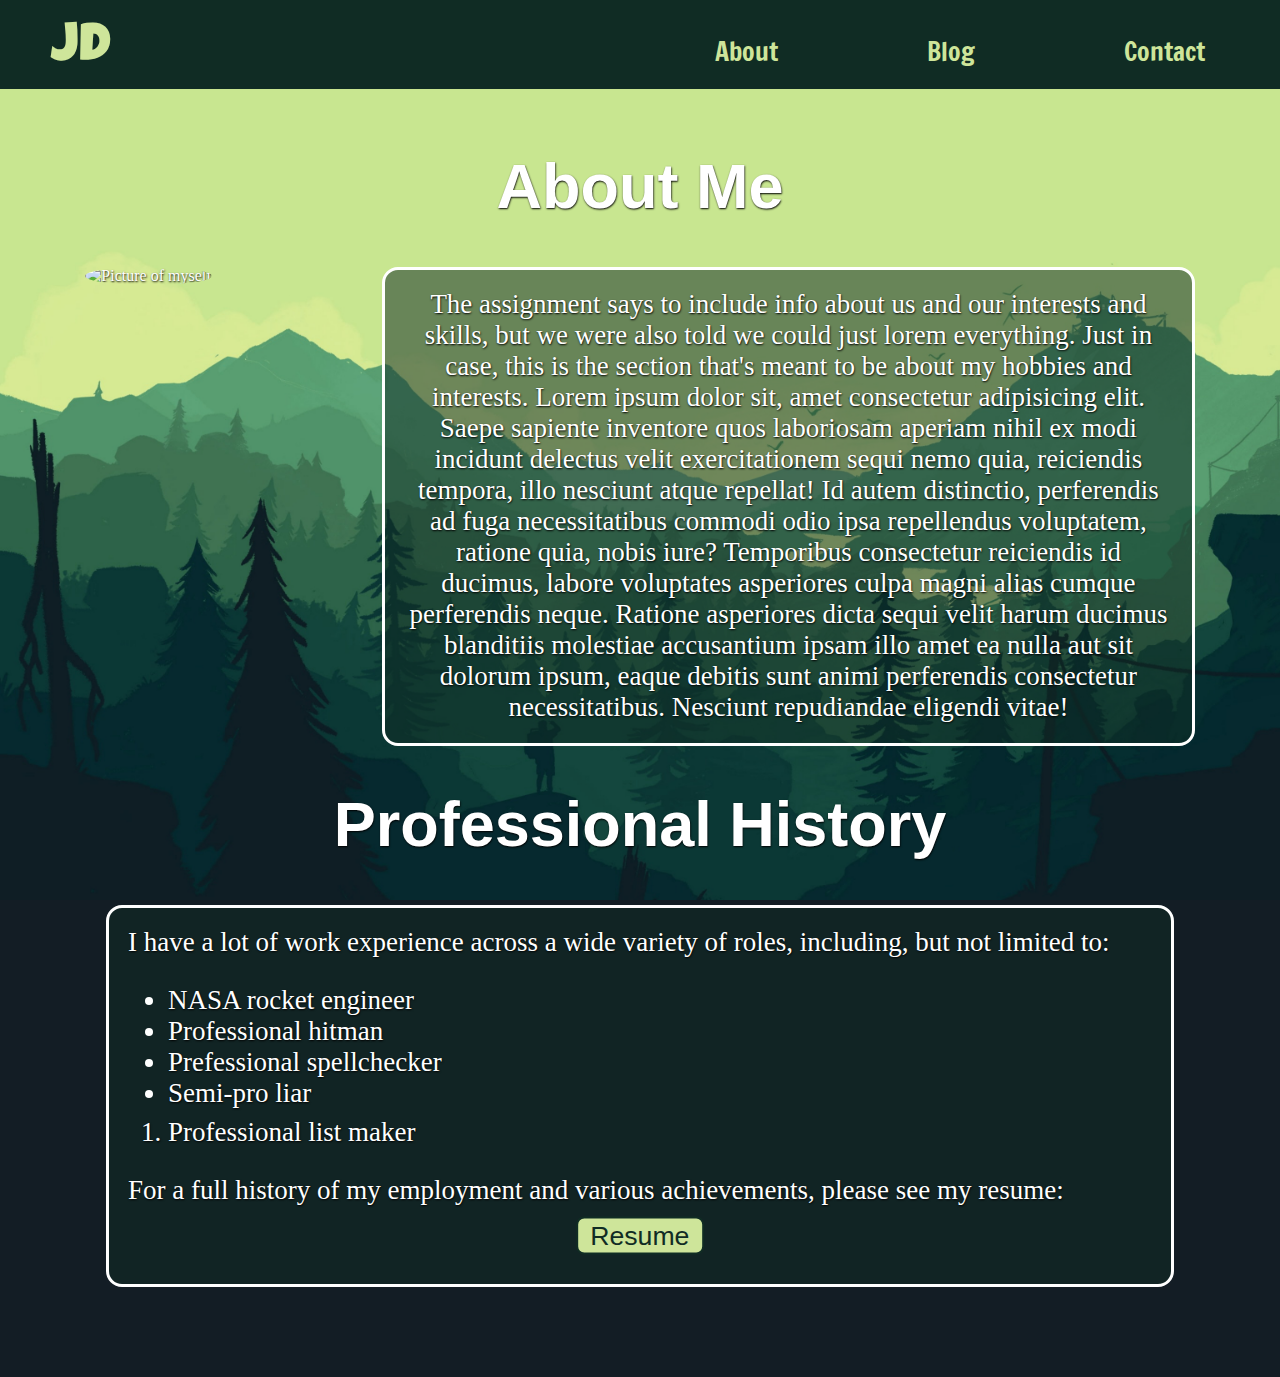
==== commit 4ec923b2: "Added additional comments" ====
--- a/pages/about.html
+++ b/pages/about.html
@@ -43,6 +43,7 @@
     </header>
 
     <main>
+        <!-- First section about me + photo -->
         <h1 class="title">About Me</h1>
         <article aria-label="Personal Info">
             <aside class="picture" aria-label="Image">
@@ -56,6 +57,7 @@
             </section>
         </article>
         
+        <!-- This section has no photo, but does include text and a button with a link to my resume. -->
         <h1 class="title">Professional History</h1>
         <article aria-label="Work Experience">
             <section class="text" id="no-picture" aria-label="Work Experience">
--- a/style/pages/about.css
+++ b/style/pages/about.css
@@ -16,8 +16,6 @@
 header #logo {
   margin-left: 3vw;
   padding-top: 1vh;
-  font-family: "Luckiest Guy", cursive;
-  color: #cee59a;
   font-size: max(6vh, 30px);
 }
 header #logo:hover {
@@ -28,6 +26,14 @@
   display: flex;
   flex-wrap: wrap;
   justify-content: space-around;
+}
+header .nav-menu {
+  padding: 1% 1% 0%;
+  width: 50%;
+  display: flex;
+  justify-content: space-around;
+  align-items: center;
+  font-family: "Francois One", sans-serif;
 }
 header a {
   text-decoration: none;
@@ -37,64 +43,10 @@
   color: #e2c7f7;
   transform: scale(1.1);
 }
-header .nav-menu {
-  padding: 1% 1% 0%;
-  width: 50%;
-  display: flex;
-  justify-content: space-around;
-  align-items: center;
-  font-family: "Francois One", sans-serif;
-}
 
 @media screen and (max-width: 900px) {
   header {
-    font-size: 1.6em;
-    padding: 1%;
-    top: 0;
-    text-align: left;
-    position: fixed;
-    width: 100vw;
-    background-color: #102c24;
-    color: #cee59a;
-    text-decoration: none;
-    display: flex;
-    justify-content: space-between;
-    min-height: 40px;
-    z-index: 1;
-    background-color: #102c24;
     height: 8vh;
-  }
-  header #logo {
-    margin-left: 3vw;
-    padding-top: 1vh;
-    font-family: "Luckiest Guy", cursive;
-    color: #cee59a;
-    font-size: max(6vh, 30px);
-  }
-  header #logo:hover {
-    color: #e2c7f7;
-  }
-  header nav {
-    width: 50vw;
-    display: flex;
-    flex-wrap: wrap;
-    justify-content: space-around;
-  }
-  header a {
-    text-decoration: none;
-    color: #cee59a;
-  }
-  header a:hover {
-    color: #e2c7f7;
-    transform: scale(1.1);
-  }
-  header .nav-menu {
-    padding: 1% 1% 0%;
-    width: 50%;
-    display: flex;
-    justify-content: space-around;
-    align-items: center;
-    font-family: "Francois One", sans-serif;
   }
   header .hamburger {
     border-radius: 10%;
@@ -176,7 +128,7 @@
   scroll-behavior: smooth;
 }
 
-/* Body css allocates the backgroubnd image, a background colour in case the image can't be loaded,  */
+/* Body css allocates the background image, a background colour in case the image can't be loaded,  */
 /* assigns text colour, and orders the elements in the page in columns. */
 body {
   position: absolute;
@@ -202,9 +154,9 @@
   align-items: center;
 }
 
-/* Gives the title a font and size.  */
+/* Gives the title a font, shadow, and size.  */
 .title {
-  font-size: max(2rem, 8vh);
+  font-size: max(2rem, 7vh);
   margin-bottom: 5vh;
   font-family: Arial, Helvetica, sans-serif;
   text-shadow: 0.5px 0.7px 2px #000000;
@@ -274,9 +226,6 @@
 }
 
 @media screen and (max-width: 900px) {
-  main .title {
-    font-size: 3em;
-  }
   main article {
     flex-direction: column;
     align-items: center;
@@ -289,7 +238,6 @@
     width: 80vw;
   }
   main #no-picture {
-    width: 80vw;
     text-align: center;
   }
 }/*# sourceMappingURL=about.css.map */